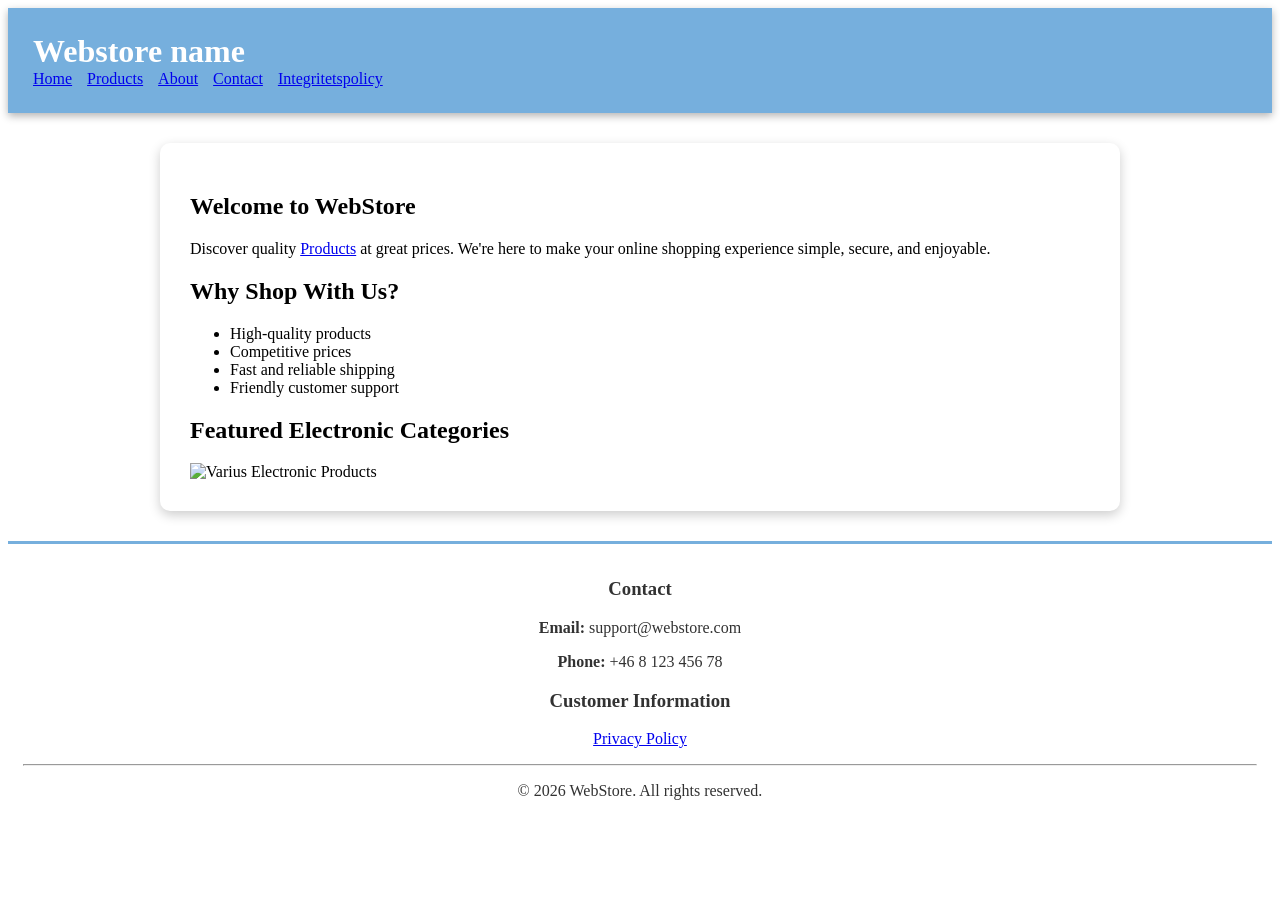
==== index.html @ 53e4aed9 "first commit" ====
<!doctype html>
<html lang="en">
  <head>
    <meta charset="UTF-8" />
    <meta name="viewport" content="width=device-width, initial-scale=1.0" />
    <title>Webstore name</title>
    <link rel="stylesheet" href="style.css" />
  </head>
  <body>
    <header>
      <h1>Webstore name</h1>
      <nav>
        <ul>
          <li><a href="index.html">Home</a></li>
          <li><a href="products.html">Products</a></li>
          <li><a href="about.html">About</a></li>
          <li><a href="contact.html">Contact</a></li>
          <li><a href="privacy-policy.html">Integritetspolicy</a></li>
        </ul>
      </nav>
    </header>
    <main>
      <article>
        <h1>Welcome to WebStore</h1>
        <p>
          Discover quality <a href="products.html">Products</a> at great prices. We're here to make your
          online shopping experience simple, secure, and enjoyable.
        </p>

        <section>
          <h2>Why Shop With Us?</h2>
          <ul>
            <li>High-quality products</li>
            <li>Competitive prices</li>
            <li>Fast and reliable shipping</li>
            <li>Friendly customer support</li>
          </ul>
        </section>

        <section>
          <h2>Featured Electronic Categories</h2>
          <img 
          src="https://images.unsplash.com/photo-1468495244123-6c6c332eeece?w=400&auto=format&fit=crop&q=60&ixlib=rb-4.1.0&ixid=M3wxMjA3fDB8MHxzZWFyY2h8NHx8ZWxlY3Ryb25pYyUyMGRldmljZXN8ZW58MHx8MHx8fDA%3D"
           alt="Varius Electronic Products" />
        </section>
      </article>
    </main>
    <footer>
      <section>
        <h3>Contact</h3>
        <p><strong>Email:</strong> support@webstore.com</p>
        <p><strong>Phone:</strong> +46 8 123 456 78</p>
      </section>

      <section>
        <h3>Customer Information</h3>
        <p><a href="privacy-policy.html">Privacy Policy</a></p>
      </section>

    <hr>

    <p>&copy; 2026 WebStore. All rights reserved.</p>
    </footer>
  </body>
</html>
---- style.css ----
header {
    background-color: rgb(118, 175, 221);
    color: white;
    padding: 25px;
    text-align: left;
    box-shadow: 0 3px 8px rgba(0, 0, 0, 0.3);
}


header h1 {
    margin: 0;
    font-size: 32px;
}

header nav ul {
    list-style-type: none;
    margin: 0;
    padding: 0;
    display: flex;
    gap: 15px;
}

main {
    background-color: white;
    max-width: 900px;
    margin: 30px auto;
    padding: 30px;
    border-radius: 10px;
    box-shadow: 0 4px 12px rgba(0, 0, 0, 0.2);
}

footer {
    background-color: rgb(255, 255, 255);
    color: rgb(50, 50, 50);
    padding: 15px;
    text-align: center;
    margin-top: 30px;
    border-top: 3px solid rgb(118, 175, 221);
}

label {
    display: inline-block;
    width: 100px;
}

img {
    width: 500px;
    max-width: 100%;
}
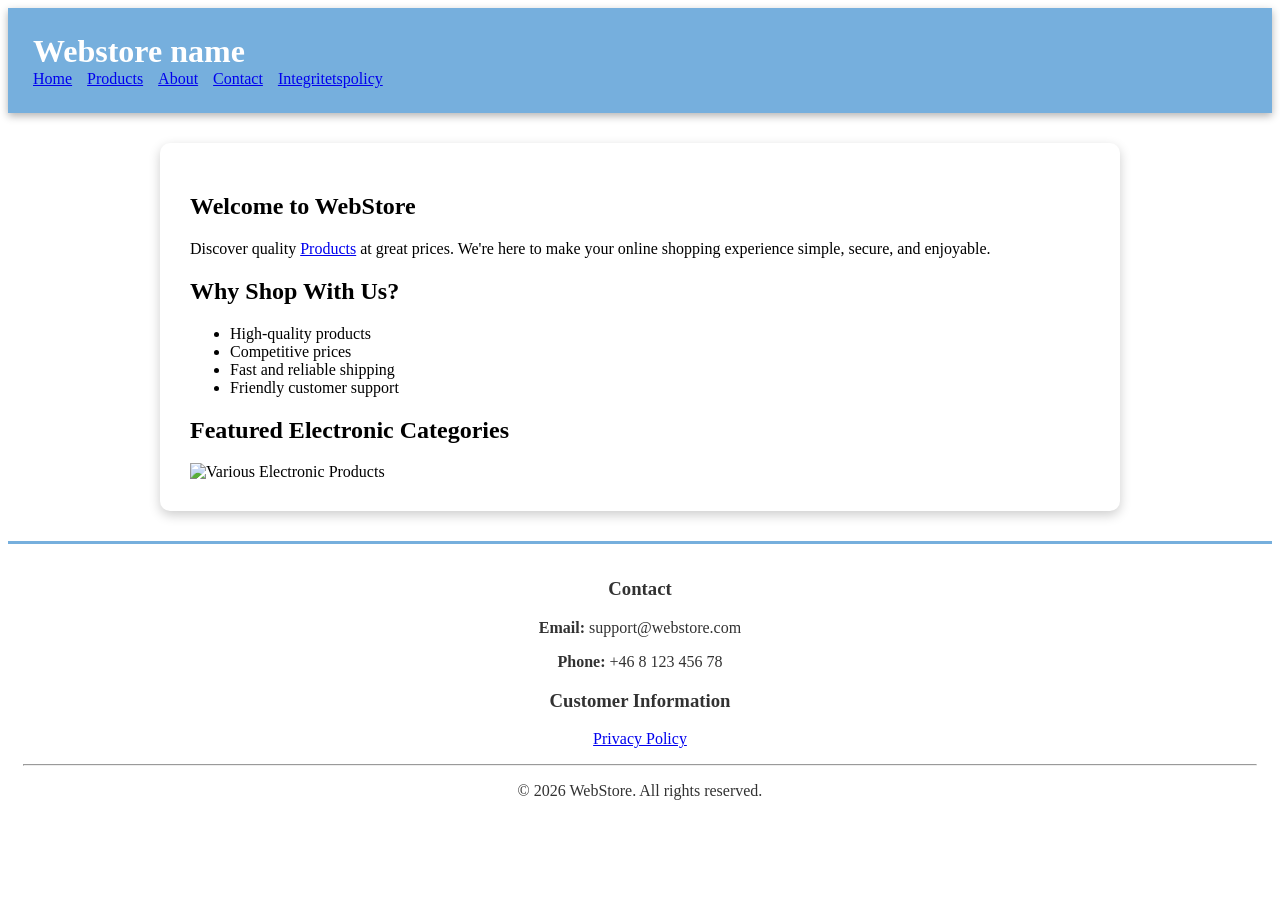
==== commit a31cd87d: "updates" ====
--- a/index.html
+++ b/index.html
@@ -1,5 +1,5 @@
 <!doctype html>
-<html lang="en">
+<html lang="sv">
   <head>
     <meta charset="UTF-8" />
     <meta name="viewport" content="width=device-width, initial-scale=1.0" />
@@ -23,8 +23,9 @@
       <article>
         <h1>Welcome to WebStore</h1>
         <p>
-          Discover quality <a href="products.html">Products</a> at great prices. We're here to make your
-          online shopping experience simple, secure, and enjoyable.
+          Discover quality <a href="products.html">Products</a> at great prices.
+          We're here to make your online shopping experience simple, secure, and
+          enjoyable.
         </p>
 
         <section>
@@ -39,9 +40,10 @@
 
         <section>
           <h2>Featured Electronic Categories</h2>
-          <img 
-          src="https://images.unsplash.com/photo-1468495244123-6c6c332eeece?w=400&auto=format&fit=crop&q=60&ixlib=rb-4.1.0&ixid=M3wxMjA3fDB8MHxzZWFyY2h8NHx8ZWxlY3Ryb25pYyUyMGRldmljZXN8ZW58MHx8MHx8fDA%3D"
-           alt="Varius Electronic Products" />
+          <img
+            src="https://images.unsplash.com/photo-1468495244123-6c6c332eeece?w=400&auto=format&fit=crop&q=60&ixlib=rb-4.1.0&ixid=M3wxMjA3fDB8MHxzZWFyY2h8NHx8ZWxlY3Ryb25pYyUyMGRldmljZXN8ZW58MHx8MHx8fDA%3D"
+            alt="Various Electronic Products"
+          />
         </section>
       </article>
     </main>
@@ -57,9 +59,9 @@
         <p><a href="privacy-policy.html">Privacy Policy</a></p>
       </section>
 
-    <hr>
+      <hr />
 
-    <p>&copy; 2026 WebStore. All rights reserved.</p>
+      <p>&copy; 2026 WebStore. All rights reserved.</p>
     </footer>
   </body>
 </html>
--- a/style.css
+++ b/style.css
@@ -1,49 +1,53 @@
 header {
-    background-color: rgb(118, 175, 221);
-    color: white;
-    padding: 25px;
-    text-align: left;
-    box-shadow: 0 3px 8px rgba(0, 0, 0, 0.3);
+  background-color: rgb(118, 175, 221);
+  color: white;
+  padding: 25px;
+  text-align: left;
+  box-shadow: 0 3px 8px rgba(0, 0, 0, 0.3);
 }
 
-
 header h1 {
-    margin: 0;
-    font-size: 32px;
+  margin: 0;
+  font-size: 32px;
 }
 
 header nav ul {
-    list-style-type: none;
-    margin: 0;
-    padding: 0;
-    display: flex;
-    gap: 15px;
+  list-style-type: none;
+  margin: 0;
+  padding: 0;
+  display: flex;
+  gap: 15px;
 }
 
 main {
-    background-color: white;
-    max-width: 900px;
-    margin: 30px auto;
-    padding: 30px;
-    border-radius: 10px;
-    box-shadow: 0 4px 12px rgba(0, 0, 0, 0.2);
+  background-color: white;
+  max-width: 900px;
+  margin: 30px auto;
+  padding: 30px;
+  border-radius: 10px;
+  box-shadow: 0 4px 12px rgba(0, 0, 0, 0.2);
 }
 
 footer {
-    background-color: rgb(255, 255, 255);
-    color: rgb(50, 50, 50);
-    padding: 15px;
-    text-align: center;
-    margin-top: 30px;
-    border-top: 3px solid rgb(118, 175, 221);
+  background-color: rgb(255, 255, 255);
+  color: rgb(50, 50, 50);
+  padding: 15px;
+  text-align: center;
+  margin-top: 30px;
+  border-top: 3px solid rgb(118, 175, 221);
 }
 
 label {
-    display: inline-block;
-    width: 100px;
+  display: inline-block;
+  width: 100px;
 }
 
 img {
-    width: 500px;
-    max-width: 100%;
-}+  width: 500px;
+  max-width: 100%;
+}
+
+a:hover,
+a:focus {
+  outline: 3px solid #005fcc;
+}
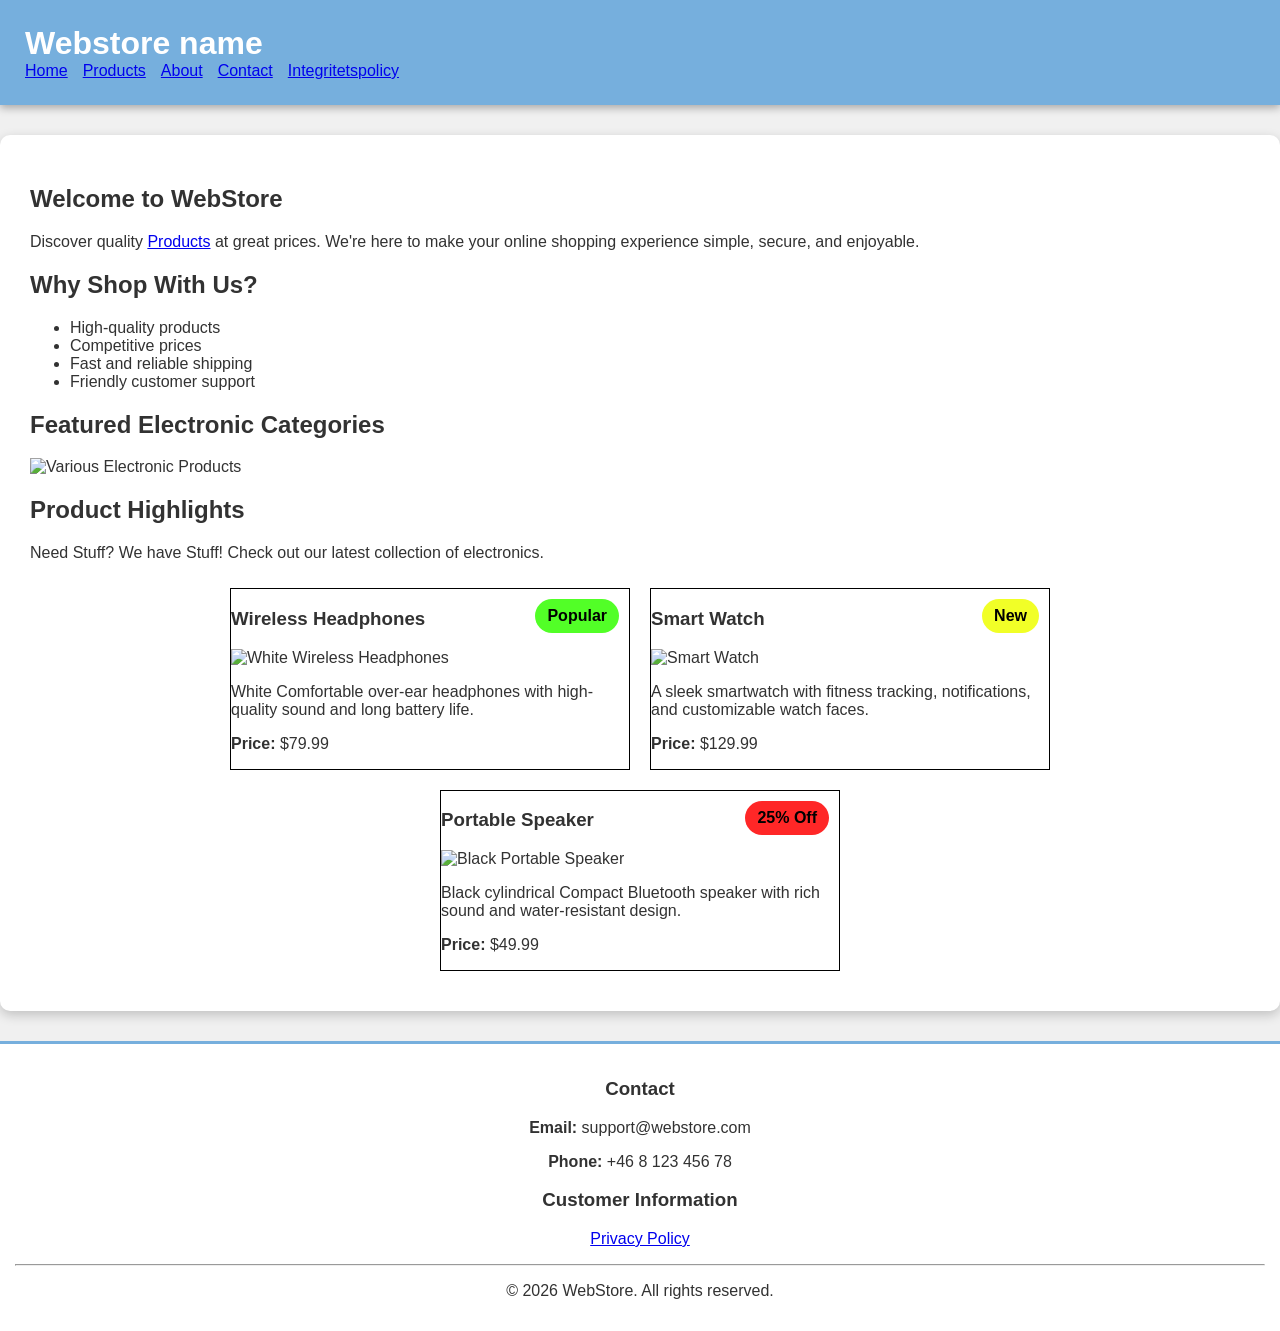
==== commit 106065ee: "making index and products better" ====
--- a/index.html
+++ b/index.html
@@ -45,7 +45,65 @@
             alt="Various Electronic Products"
           />
         </section>
+
+        <section>
+          <h2>Product Highlights</h2>
+          <p>
+            Need Stuff? We have Stuff! Check out our latest collection of electronics.
+          </p>
+
+          <div class="featured-products">
+            <article class="product-card featured-product">
+            <div class="badge popular">Popular</div>
+            <div>
+              <h3>Wireless Headphones</h3>
+              <img
+                src="https://plus.unsplash.com/premium_photo-1679513691474-73102089c117?w=400&auto=format&fit=crop&q=60&ixlib=rb-4.1.0&ixid=M3wxMjA3fDB8MHxzZWFyY2h8MXx8SGVhZHBob25lc3xlbnwwfHwwfHx8MA%3D%3D"
+                alt="White Wireless Headphones"
+              />
+              <p>
+                White Comfortable over-ear headphones with high-quality sound
+                and long battery life.
+              </p>
+              <p><strong>Price:</strong> $79.99</p>
+            </div>
+          </article>
+
+          <article class="product-card featured-product">
+            <div>
+              <div class="badge new">New</div>
+              <h3>Smart Watch</h3>
+              <img
+                src="https://images.unsplash.com/photo-1579586337278-3befd40fd17a?w=400&auto=format&fit=crop&q=60&ixlib=rb-4.1.0&ixid=M3wxMjA3fDB8MHxzZWFyY2h8Mnx8U21hcnQlMjBXYXRjaHxlbnwwfHwwfHx8MA%3D%3D"
+                alt="Smart Watch"
+              />
+              <p>
+                A sleek smartwatch with fitness tracking, notifications, and
+                customizable watch faces.
+              </p>
+              <p><strong>Price:</strong> $129.99</p>
+            </div>
+          </article>
+
+          <article class="product-card featured-product">
+            <div class="badge sale">25% Off</div>
+            <div>
+              <h3>Portable Speaker</h3>
+              <img
+                src="https://images.unsplash.com/photo-1608043152269-423dbba4e7e1?w=400&auto=format&fit=crop&q=60&ixlib=rb-4.1.0&ixid=M3wxMjA3fDB8MHxzZWFyY2h8MXx8UG9ydGFibGUlMjBTcGVha2VyfGVufDB8fDB8fHww"
+                alt="Black Portable Speaker"
+              />
+              <p>
+                Black cylindrical Compact Bluetooth speaker with rich sound and
+                water-resistant design.
+              </p>
+              <p><strong>Price:</strong> $49.99</p>
+            </div>
+          </article>
+          </div>
+        </section>
       </article>
+      
     </main>
     <footer>
       <section>
--- a/style.css
+++ b/style.css
@@ -1,9 +1,16 @@
+* {
+  box-sizing: border-box;
+}
+
 header {
   background-color: rgb(118, 175, 221);
   color: white;
   padding: 25px;
   text-align: left;
   box-shadow: 0 3px 8px rgba(0, 0, 0, 0.3);
+  position: sticky;
+  top: 0;
+  z-index: 1000;
 }
 
 header h1 {
@@ -19,9 +26,18 @@
   gap: 15px;
 }
 
+body {
+  font-family: Arial, sans-serif;
+  background-color: rgb(240, 240, 240);
+  color: rgb(50, 50, 50);
+  margin: 0;
+  padding: 0;
+}
+
 main {
   background-color: white;
-  max-width: 900px;
+  width: 1700px;
+  max-width: 100%;
   margin: 30px auto;
   padding: 30px;
   border-radius: 10px;
@@ -42,12 +58,65 @@
   width: 100px;
 }
 
+.product-list {
+  display: flex;
+  flex-wrap: wrap;
+}
+
+.product-card {
+  position: relative;
+  display: inline-block;
+  width: 300px;
+  max-width: 100%;
+  border: 1px solid #000000;
+  margin: 10px;
+}
+
 img {
   width: 500px;
+  height: 200px;
+  object-fit: cover;
   max-width: 100%;
 }
 
 a:hover,
-a:focus {
+a:focus,
+a:focus-visible {
   outline: 3px solid #005fcc;
 }
+
+.badge {
+position: absolute;
+  top: 10px;
+  right: 10px;
+  padding: 8px 12px;
+  border-radius: 20px;
+  text-align: center;
+  font-weight: bold;
+}
+
+.sale {
+  background-color: rgb(255, 39, 39);
+  color: rgb(0, 0, 0);
+}
+
+.new {
+  background-color: rgb(241, 255, 39);
+  color: rgb(0, 0, 0);
+}
+
+.popular {
+  background-color: rgb(82, 255, 39);
+  color: rgb(0, 0, 0);
+}
+
+.featured-products {
+  display: flex;
+  flex-wrap: wrap;
+  justify-content: center;
+}
+
+.featured-product {
+  width: 400px;
+  max-width: 80%;
+}
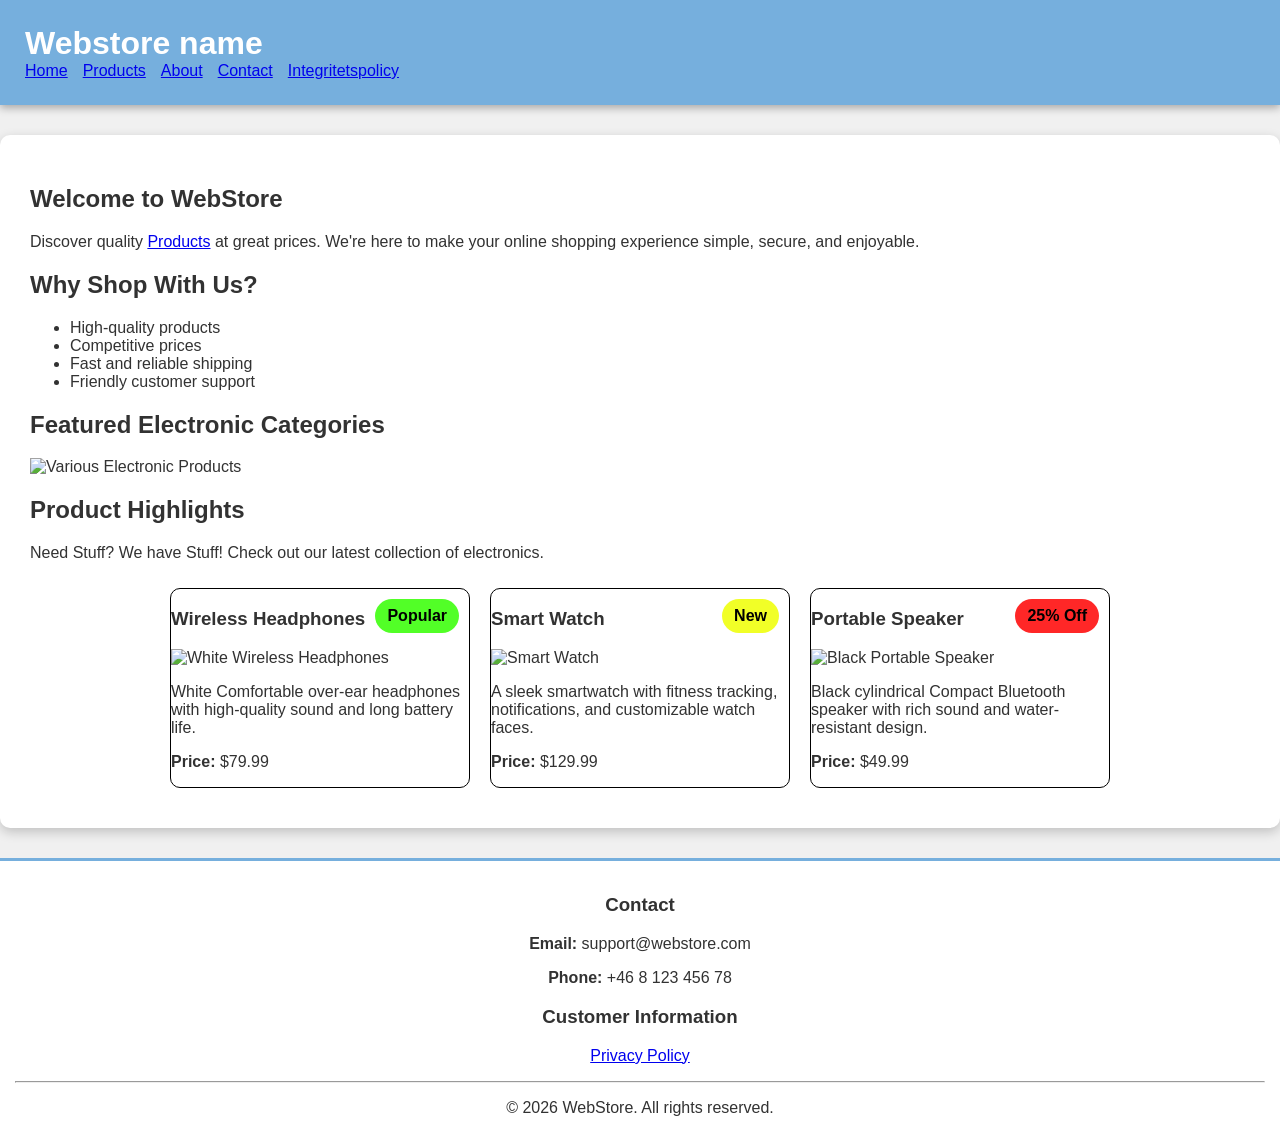
==== commit 3f708ace: "making it look good" ====
--- a/index.html
+++ b/index.html
@@ -49,61 +49,61 @@
         <section>
           <h2>Product Highlights</h2>
           <p>
-            Need Stuff? We have Stuff! Check out our latest collection of electronics.
+            Need Stuff? We have Stuff! Check out our latest collection of
+            electronics.
           </p>
 
           <div class="featured-products">
             <article class="product-card featured-product">
-            <div class="badge popular">Popular</div>
-            <div>
-              <h3>Wireless Headphones</h3>
-              <img
-                src="https://plus.unsplash.com/premium_photo-1679513691474-73102089c117?w=400&auto=format&fit=crop&q=60&ixlib=rb-4.1.0&ixid=M3wxMjA3fDB8MHxzZWFyY2h8MXx8SGVhZHBob25lc3xlbnwwfHwwfHx8MA%3D%3D"
-                alt="White Wireless Headphones"
-              />
-              <p>
-                White Comfortable over-ear headphones with high-quality sound
-                and long battery life.
-              </p>
-              <p><strong>Price:</strong> $79.99</p>
-            </div>
-          </article>
+              <div class="badge popular">Popular</div>
+              <div>
+                <h3>Wireless Headphones</h3>
+                <img
+                  src="https://plus.unsplash.com/premium_photo-1679513691474-73102089c117?w=400&auto=format&fit=crop&q=60&ixlib=rb-4.1.0&ixid=M3wxMjA3fDB8MHxzZWFyY2h8MXx8SGVhZHBob25lc3xlbnwwfHwwfHx8MA%3D%3D"
+                  alt="White Wireless Headphones"
+                />
+                <p>
+                  White Comfortable over-ear headphones with high-quality sound
+                  and long battery life.
+                </p>
+                <p><strong>Price:</strong> $79.99</p>
+              </div>
+            </article>
 
-          <article class="product-card featured-product">
-            <div>
-              <div class="badge new">New</div>
-              <h3>Smart Watch</h3>
-              <img
-                src="https://images.unsplash.com/photo-1579586337278-3befd40fd17a?w=400&auto=format&fit=crop&q=60&ixlib=rb-4.1.0&ixid=M3wxMjA3fDB8MHxzZWFyY2h8Mnx8U21hcnQlMjBXYXRjaHxlbnwwfHwwfHx8MA%3D%3D"
-                alt="Smart Watch"
-              />
-              <p>
-                A sleek smartwatch with fitness tracking, notifications, and
-                customizable watch faces.
-              </p>
-              <p><strong>Price:</strong> $129.99</p>
-            </div>
-          </article>
+            <article class="product-card featured-product">
+              <div>
+                <div class="badge new">New</div>
+                <h3>Smart Watch</h3>
+                <img
+                  src="https://images.unsplash.com/photo-1579586337278-3befd40fd17a?w=400&auto=format&fit=crop&q=60&ixlib=rb-4.1.0&ixid=M3wxMjA3fDB8MHxzZWFyY2h8Mnx8U21hcnQlMjBXYXRjaHxlbnwwfHwwfHx8MA%3D%3D"
+                  alt="Smart Watch"
+                />
+                <p>
+                  A sleek smartwatch with fitness tracking, notifications, and
+                  customizable watch faces.
+                </p>
+                <p><strong>Price:</strong> $129.99</p>
+              </div>
+            </article>
 
-          <article class="product-card featured-product">
-            <div class="badge sale">25% Off</div>
-            <div>
-              <h3>Portable Speaker</h3>
-              <img
-                src="https://images.unsplash.com/photo-1608043152269-423dbba4e7e1?w=400&auto=format&fit=crop&q=60&ixlib=rb-4.1.0&ixid=M3wxMjA3fDB8MHxzZWFyY2h8MXx8UG9ydGFibGUlMjBTcGVha2VyfGVufDB8fDB8fHww"
-                alt="Black Portable Speaker"
-              />
-              <p>
-                Black cylindrical Compact Bluetooth speaker with rich sound and
-                water-resistant design.
-              </p>
-              <p><strong>Price:</strong> $49.99</p>
-            </div>
-          </article>
+            <article class="product-card featured-product">
+              <div class="badge sale">25% Off</div>
+              <div>
+                <h3>Portable Speaker</h3>
+                <img
+                  src="https://images.unsplash.com/photo-1608043152269-423dbba4e7e1?w=400&auto=format&fit=crop&q=60&ixlib=rb-4.1.0&ixid=M3wxMjA3fDB8MHxzZWFyY2h8MXx8UG9ydGFibGUlMjBTcGVha2VyfGVufDB8fDB8fHww"
+                  alt="Black Portable Speaker"
+                />
+                <p>
+                  Black cylindrical Compact Bluetooth speaker with rich sound
+                  and water-resistant design.
+                </p>
+                <p><strong>Price:</strong> $49.99</p>
+              </div>
+            </article>
           </div>
         </section>
       </article>
-      
     </main>
     <footer>
       <section>
--- a/style.css
+++ b/style.css
@@ -70,6 +70,7 @@
   max-width: 100%;
   border: 1px solid #000000;
   margin: 10px;
+  border-radius: 10px;
 }
 
 img {
@@ -86,7 +87,7 @@
 }
 
 .badge {
-position: absolute;
+  position: absolute;
   top: 10px;
   right: 10px;
   padding: 8px 12px;
@@ -116,7 +117,9 @@
   justify-content: center;
 }
 
-.featured-product {
-  width: 400px;
-  max-width: 80%;
-}+@media (max-width: 600px) {
+  .featured-product {
+    width: 400px;
+    max-width: 80%;
+  }
+}
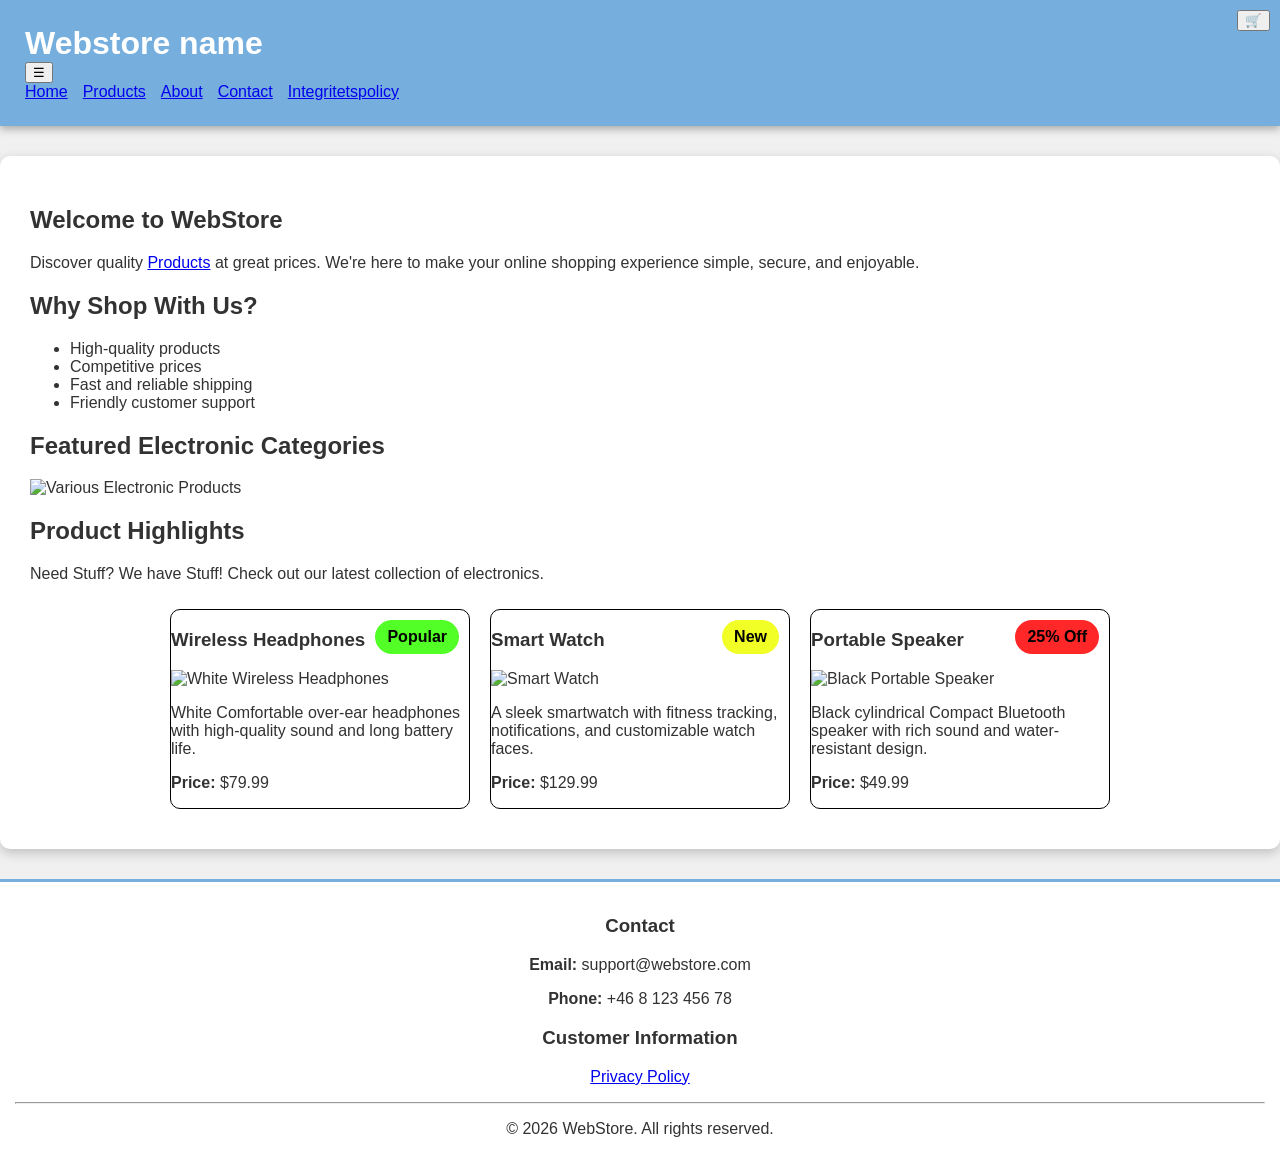
==== commit 6981fa1b: "making shopping cart" ====
--- a/index.html
+++ b/index.html
@@ -5,10 +5,14 @@
     <meta name="viewport" content="width=device-width, initial-scale=1.0" />
     <title>Webstore name</title>
     <link rel="stylesheet" href="style.css" />
+    <script src="app.js" defer></script>
   </head>
   <body>
     <header>
       <h1>Webstore name</h1>
+      <button class="menu-toggle" aria-label="Toggle navigation menu">
+        ☰
+      </button>
       <nav>
         <ul>
           <li><a href="index.html">Home</a></li>
@@ -18,6 +22,11 @@
           <li><a href="privacy-policy.html">Integritetspolicy</a></li>
         </ul>
       </nav>
+      <button class="cart-toggle" aria-label="Toggle shopping cart">🛒</button>
+      <aside id="shopping-cart" class="cart hidden">
+        <h2>Shopping Cart</h2>
+        <ul id="cart-items"></ul>
+      </aside>
     </header>
     <main>
       <article>
--- a/style.css
+++ b/style.css
@@ -123,3 +123,74 @@
     max-width: 80%;
   }
 }
+
+.buy-btn {
+  position: absolute;
+  bottom: 10px;
+  right: 10px;
+  background-color: rgb(118, 175, 221);
+  color: white;
+  border: none;
+  padding: 10px 20px;
+  border-radius: 5px;
+  cursor: pointer;
+  font-size: 16px;
+}
+
+.buy-btn:hover {
+  background-color: rgb(100, 150, 200);
+}
+
+.hidden {
+  display: none;
+}
+
+.cart-toggle {
+  position: absolute;
+  top: 10px;
+  right: 10px;
+  cursor: pointer;
+}
+
+.cart-toggle:hover {
+  background-color: lightgray;
+}
+
+.cart {
+  position: fixed;
+  top: 70px;
+  right: 20px;
+  width: 300px;
+  padding: 20px;
+  background: white;
+  color: #000;
+  border: 1px solid #ccc;
+  border-radius: 10px;
+  box-shadow: 0 4px 12px rgba(0, 0, 0, 0.2);
+}
+
+.cart-item {
+  display: flex;
+  justify-content: space-between;
+  align-items: center;
+  margin: 12px 0;
+}
+
+.quantity-controls {
+  display: flex;
+  align-items: center;
+  gap: 10px;
+}
+
+.quantity-controls button {
+  width: 28px;
+  height: 28px;
+  border: 1px solid #ccc;
+  background: white;
+  cursor: pointer;
+  border-radius: 4px;
+}
+
+.quantity-controls button:hover {
+  background: #eee;
+}
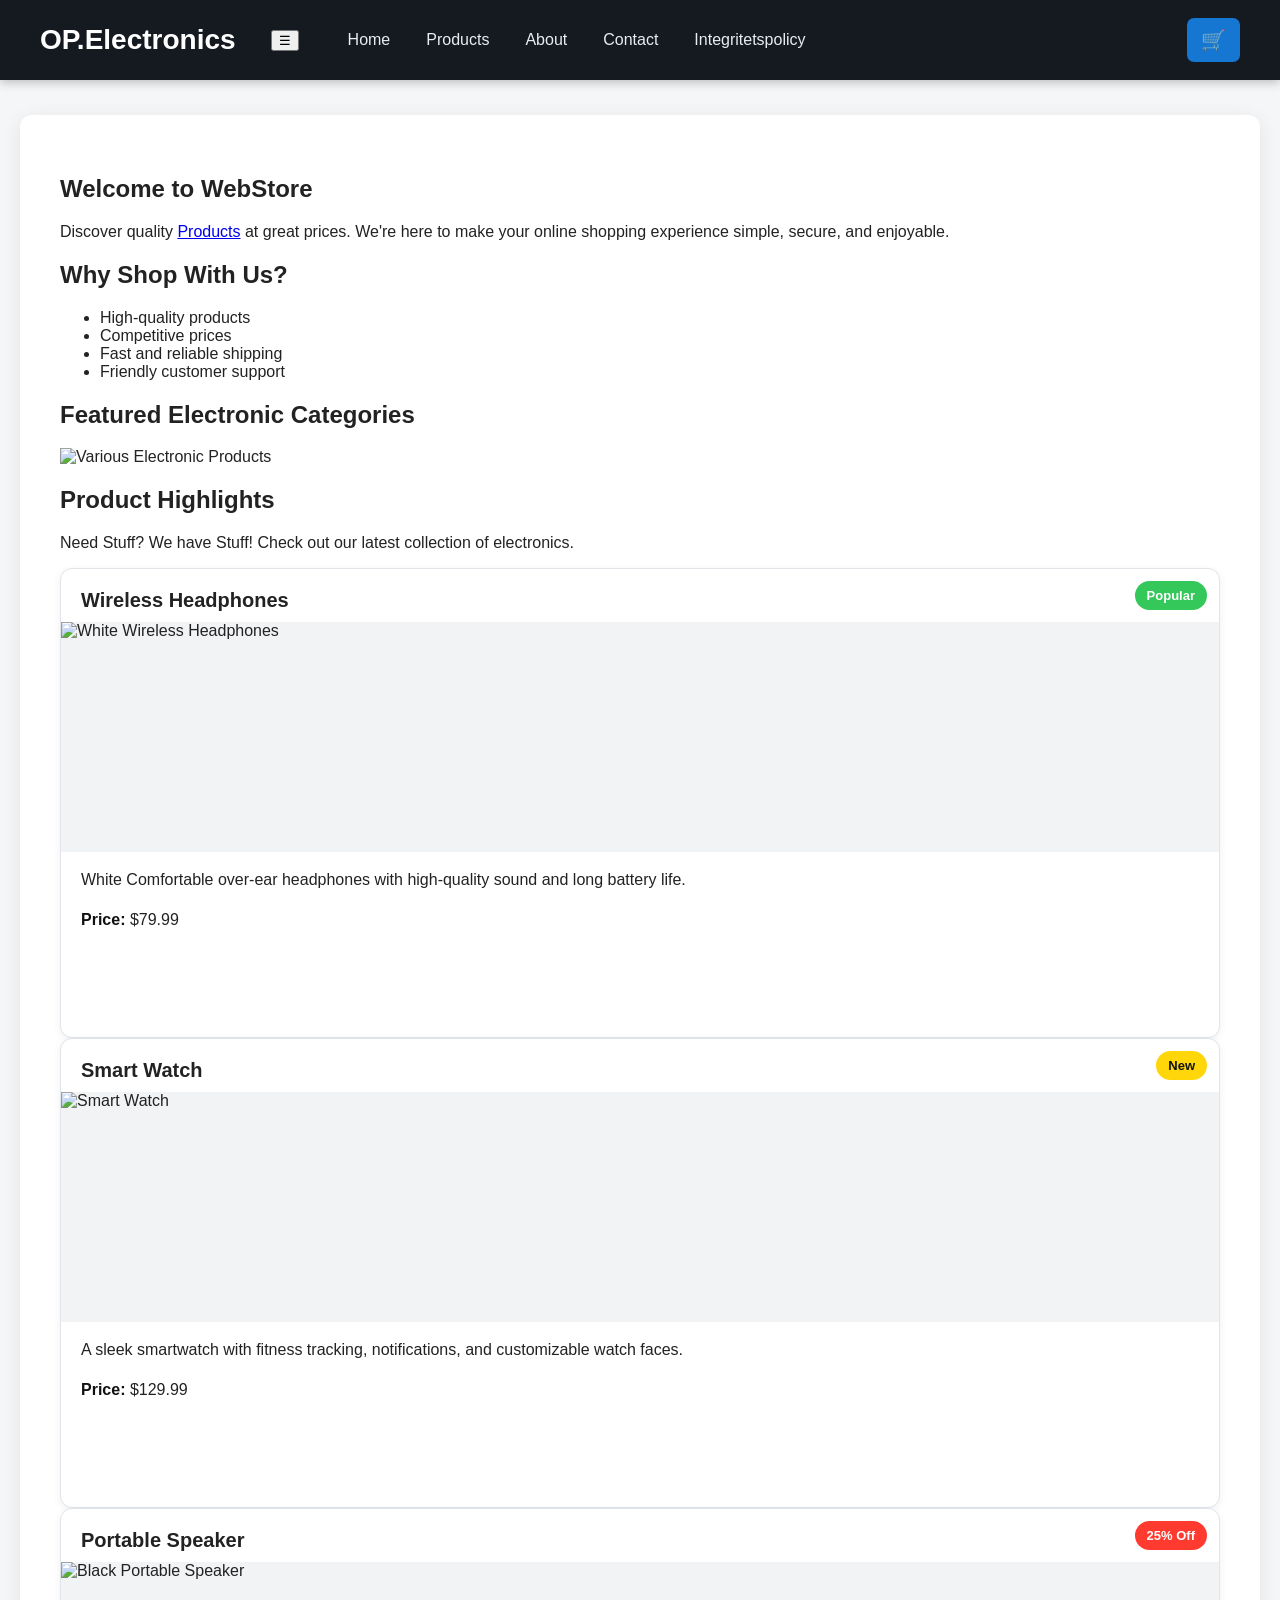
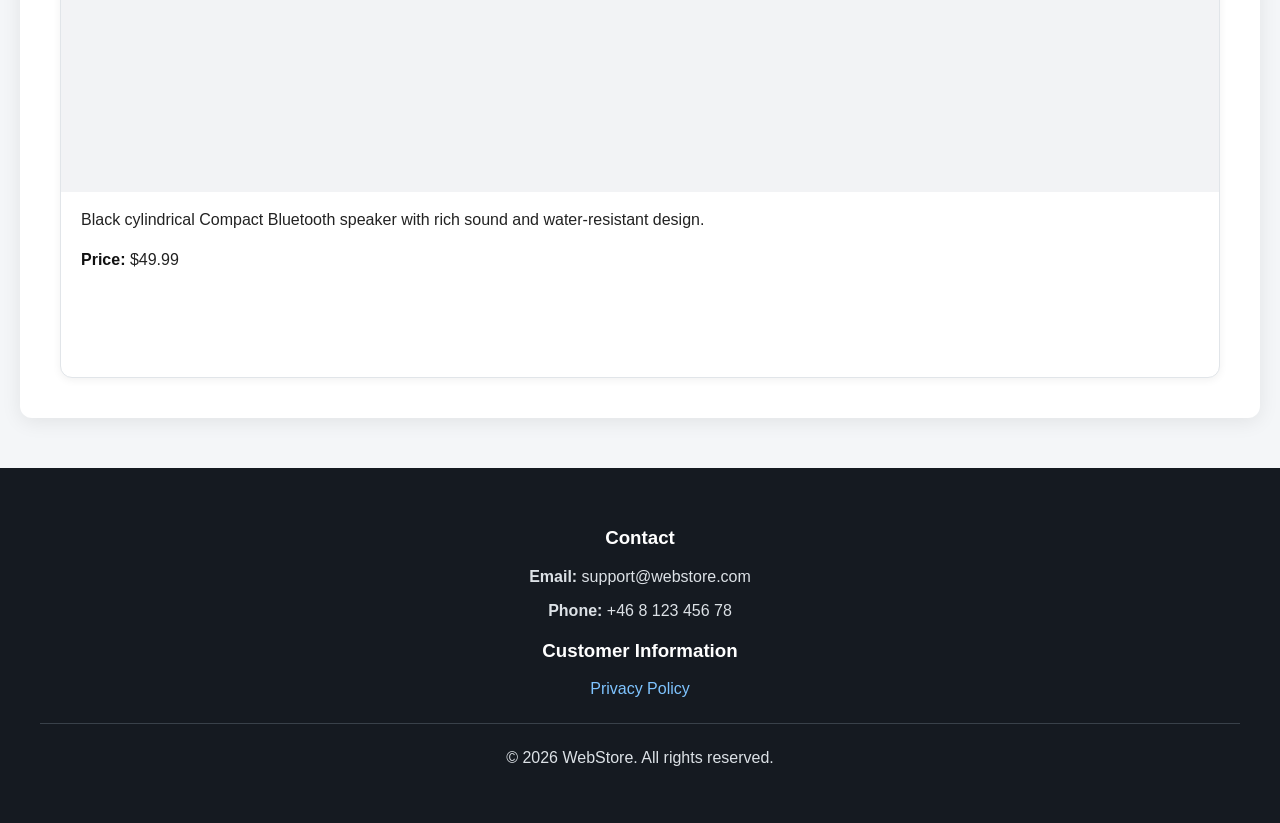
==== commit 5fc92186: "new store name" ====
--- a/index.html
+++ b/index.html
@@ -9,7 +9,7 @@
   </head>
   <body>
     <header>
-      <h1>Webstore name</h1>
+      <h1>OP.Electronics</h1>
       <button class="menu-toggle" aria-label="Toggle navigation menu">
         ☰
       </button>
--- a/style.css
+++ b/style.css
@@ -1,196 +1,533 @@
+/* =========================
+   Global
+========================= */
+
 * {
-  box-sizing: border-box;
-}
+    box-sizing: border-box;
+}
+
+body {
+    font-family: Arial, Helvetica, sans-serif;
+    background-color: #f4f6f8;
+    color: #222;
+    margin: 0;
+    padding: 0;
+}
+
+
+/* =========================
+   Header
+========================= */
 
 header {
-  background-color: rgb(118, 175, 221);
-  color: white;
-  padding: 25px;
-  text-align: left;
-  box-shadow: 0 3px 8px rgba(0, 0, 0, 0.3);
-  position: sticky;
-  top: 0;
-  z-index: 1000;
+    background-color: #151a21;
+    color: white;
+    padding: 18px 40px;
+    box-shadow: 0 2px 10px rgba(0, 0, 0, 0.25);
+
+    position: sticky;
+    top: 0;
+    z-index: 1000;
+
+    display: flex;
+    align-items: center;
+    gap: 35px;
 }
 
 header h1 {
-  margin: 0;
-  font-size: 32px;
+    margin: 0;
+    font-size: 28px;
+    white-space: nowrap;
+}
+
+
+/* Navigation */
+
+header nav {
+    flex: 1;
 }
 
 header nav ul {
-  list-style-type: none;
-  margin: 0;
-  padding: 0;
-  display: flex;
-  gap: 15px;
-}
-
-body {
-  font-family: Arial, sans-serif;
-  background-color: rgb(240, 240, 240);
-  color: rgb(50, 50, 50);
-  margin: 0;
-  padding: 0;
-}
+    list-style: none;
+    margin: 0;
+    padding: 0;
+
+    display: flex;
+    align-items: center;
+    gap: 8px;
+}
+
+header nav a {
+    display: block;
+    color: #e8edf2;
+    text-decoration: none;
+
+    padding: 10px 14px;
+    border-radius: 6px;
+
+    transition:
+        background-color 0.2s ease,
+        color 0.2s ease;
+}
+
+header nav a:hover {
+    background-color: #2b333d;
+    color: white;
+}
+
+header nav a:focus,
+header nav a:focus-visible {
+    outline: 3px solid #5dade2;
+    outline-offset: 2px;
+}
+
+
+/* =========================
+   Main
+========================= */
 
 main {
-  background-color: white;
-  width: 1700px;
-  max-width: 100%;
-  margin: 30px auto;
-  padding: 30px;
-  border-radius: 10px;
-  box-shadow: 0 4px 12px rgba(0, 0, 0, 0.2);
-}
+    background-color: white;
+
+    width: 1700px;
+    max-width: calc(100% - 40px);
+
+    margin: 35px auto;
+    padding: 40px;
+
+    border-radius: 12px;
+
+    box-shadow: 0 4px 20px rgba(0, 0, 0, 0.08);
+}
+
+main > h1 {
+    margin-top: 0;
+    font-size: 32px;
+}
+
+.products-section h2 {
+    margin-top: 35px;
+    margin-bottom: 10px;
+}
+
+.products-section hr {
+    border: 0;
+    border-top: 1px solid #ddd;
+    margin-bottom: 25px;
+}
+
+
+/* =========================
+   Product List
+========================= */
+
+.product-list {
+    display: grid;
+
+    grid-template-columns: repeat(
+        auto-fit,
+        minmax(260px, 1fr)
+    );
+
+    gap: 24px;
+}
+
+
+/* =========================
+   Product Card
+========================= */
+
+.product-card {
+    position: relative;
+
+    display: flex;
+    flex-direction: column;
+
+    min-height: 470px;
+
+    border: 1px solid #e1e5e9;
+    border-radius: 12px;
+
+    background-color: white;
+
+    overflow: hidden;
+
+    box-shadow: 0 2px 8px rgba(0, 0, 0, 0.06);
+
+    transition:
+        transform 0.2s ease,
+        box-shadow 0.2s ease;
+}
+
+.product-card:hover {
+    transform: translateY(-4px);
+
+    box-shadow:
+        0 8px 24px rgba(0, 0, 0, 0.12);
+}
+
+
+/* Product image */
+
+.product-card img {
+    display: block;
+
+    width: 100%;
+    height: 230px;
+
+    object-fit: cover;
+
+    background-color: #f2f3f5;
+}
+
+
+/* Product content */
+
+.product-card h3,
+.product-card p {
+    margin-left: 20px;
+    margin-right: 20px;
+}
+
+.product-card h3 {
+    margin-top: 20px;
+    margin-bottom: 10px;
+
+    font-size: 20px;
+}
+
+.product-card p {
+    line-height: 1.5;
+}
+
+.product-card p strong {
+    color: #111;
+}
+
+
+/* =========================
+   Badges
+========================= */
+
+.badge {
+    position: absolute;
+
+    top: 12px;
+    right: 12px;
+
+    padding: 7px 12px;
+
+    border-radius: 20px;
+
+    font-size: 13px;
+    font-weight: bold;
+
+    z-index: 2;
+}
+
+.sale {
+    background-color: #ff3b30;
+    color: white;
+}
+
+.new {
+    background-color: #ffd60a;
+    color: #111;
+}
+
+.popular {
+    background-color: #34c759;
+    color: white;
+}
+
+
+/* =========================
+   Buy Button
+========================= */
+
+.buy-btn {
+    margin: auto 20px 20px;
+
+    width: calc(100% - 40px);
+
+    background-color: #1677d2;
+    color: white;
+
+    border: none;
+    border-radius: 7px;
+
+    padding: 12px 20px;
+
+    cursor: pointer;
+
+    font-size: 16px;
+    font-weight: bold;
+
+    transition:
+        background-color 0.2s ease,
+        transform 0.1s ease;
+}
+
+.buy-btn:hover {
+    background-color: #0d5eac;
+}
+
+.buy-btn:active {
+    transform: scale(0.98);
+}
+
+.buy-btn:focus,
+.buy-btn:focus-visible {
+    outline: 3px solid #7fc4ff;
+    outline-offset: 2px;
+}
+
+
+/* =========================
+   Shopping Cart Button
+========================= */
+
+.cart-toggle {
+    position: relative;
+
+    background-color: #1677d2;
+    color: white;
+
+    border: none;
+    border-radius: 7px;
+
+    padding: 10px 14px;
+
+    font-size: 20px;
+
+    cursor: pointer;
+
+    transition: background-color 0.2s ease;
+}
+
+.cart-toggle:hover {
+    background-color: #0d5eac;
+}
+
+.cart-toggle:focus,
+.cart-toggle:focus-visible {
+    outline: 3px solid #7fc4ff;
+    outline-offset: 2px;
+}
+
+
+/* =========================
+   Shopping Cart
+========================= */
+
+.hidden {
+    display: none;
+}
+
+.cart {
+    position: fixed;
+
+    top: 85px;
+    right: 25px;
+
+    width: 360px;
+    max-width: calc(100% - 30px);
+
+    padding: 25px;
+
+    background-color: white;
+    color: #222;
+
+    border: 1px solid #ddd;
+    border-radius: 12px;
+
+    box-shadow:
+        0 12px 35px rgba(0, 0, 0, 0.2);
+
+    z-index: 2000;
+}
+
+.cart h2 {
+    margin-top: 0;
+
+    padding-bottom: 15px;
+
+    border-bottom: 1px solid #ddd;
+}
+
+.cart ul {
+    margin: 0;
+    padding: 0;
+
+    list-style: none;
+}
+
+
+/* =========================
+   Cart Items
+========================= */
+
+.cart-item {
+    display: flex;
+
+    justify-content: space-between;
+    align-items: center;
+
+    gap: 15px;
+
+    padding: 12px 0;
+
+    border-bottom: 1px solid #eee;
+}
+
+.quantity-controls {
+    display: flex;
+    align-items: center;
+
+    gap: 8px;
+}
+
+.quantity-controls button {
+    width: 30px;
+    height: 30px;
+
+    border: 1px solid #ccc;
+    border-radius: 5px;
+
+    background-color: white;
+
+    cursor: pointer;
+
+    font-size: 16px;
+}
+
+.quantity-controls button:hover {
+    background-color: #f0f2f4;
+}
+
+.quantity-controls button:focus,
+.quantity-controls button:focus-visible {
+    outline: 2px solid #1677d2;
+    outline-offset: 2px;
+}
+
+
+/* =========================
+   Footer
+========================= */
 
 footer {
-  background-color: rgb(255, 255, 255);
-  color: rgb(50, 50, 50);
-  padding: 15px;
-  text-align: center;
-  margin-top: 30px;
-  border-top: 3px solid rgb(118, 175, 221);
-}
-
-label {
-  display: inline-block;
-  width: 100px;
-}
-
-.product-list {
-  display: flex;
-  flex-wrap: wrap;
-}
-
-.product-card {
-  position: relative;
-  display: inline-block;
-  width: 300px;
-  max-width: 100%;
-  border: 1px solid #000000;
-  margin: 10px;
-  border-radius: 10px;
-}
+    background-color: #151a21;
+    color: #dce1e6;
+
+    padding: 40px;
+
+    margin-top: 50px;
+
+    text-align: center;
+}
+
+footer section {
+    margin-bottom: 20px;
+}
+
+footer h3 {
+    color: white;
+}
+
+footer a {
+    color: #7fc4ff;
+    text-decoration: none;
+}
+
+footer a:hover {
+    text-decoration: underline;
+}
+
+footer hr {
+    border: 0;
+    border-top: 1px solid #39414a;
+
+    margin: 25px 0;
+}
+
+
+/* =========================
+   Images
+========================= */
 
 img {
-  width: 500px;
-  height: 200px;
-  object-fit: cover;
-  max-width: 100%;
-}
-
-a:hover,
-a:focus,
-a:focus-visible {
-  outline: 3px solid #005fcc;
-}
-
-.badge {
-  position: absolute;
-  top: 10px;
-  right: 10px;
-  padding: 8px 12px;
-  border-radius: 20px;
-  text-align: center;
-  font-weight: bold;
-}
-
-.sale {
-  background-color: rgb(255, 39, 39);
-  color: rgb(0, 0, 0);
-}
-
-.new {
-  background-color: rgb(241, 255, 39);
-  color: rgb(0, 0, 0);
-}
-
-.popular {
-  background-color: rgb(82, 255, 39);
-  color: rgb(0, 0, 0);
-}
-
-.featured-products {
-  display: flex;
-  flex-wrap: wrap;
-  justify-content: center;
-}
-
-@media (max-width: 600px) {
-  .featured-product {
-    width: 400px;
-    max-width: 80%;
-  }
-}
-
-.buy-btn {
-  position: absolute;
-  bottom: 10px;
-  right: 10px;
-  background-color: rgb(118, 175, 221);
-  color: white;
-  border: none;
-  padding: 10px 20px;
-  border-radius: 5px;
-  cursor: pointer;
-  font-size: 16px;
-}
-
-.buy-btn:hover {
-  background-color: rgb(100, 150, 200);
-}
-
-.hidden {
-  display: none;
-}
-
-.cart-toggle {
-  position: absolute;
-  top: 10px;
-  right: 10px;
-  cursor: pointer;
-}
-
-.cart-toggle:hover {
-  background-color: lightgray;
-}
-
-.cart {
-  position: fixed;
-  top: 70px;
-  right: 20px;
-  width: 300px;
-  padding: 20px;
-  background: white;
-  color: #000;
-  border: 1px solid #ccc;
-  border-radius: 10px;
-  box-shadow: 0 4px 12px rgba(0, 0, 0, 0.2);
-}
-
-.cart-item {
-  display: flex;
-  justify-content: space-between;
-  align-items: center;
-  margin: 12px 0;
-}
-
-.quantity-controls {
-  display: flex;
-  align-items: center;
-  gap: 10px;
-}
-
-.quantity-controls button {
-  width: 28px;
-  height: 28px;
-  border: 1px solid #ccc;
-  background: white;
-  cursor: pointer;
-  border-radius: 4px;
-}
-
-.quantity-controls button:hover {
-  background: #eee;
-}
+    max-width: 100%;
+}
+
+
+/* =========================
+   Mobile
+========================= */
+
+@media (max-width: 800px) {
+
+    header {
+        padding: 15px 20px;
+
+        flex-wrap: wrap;
+        gap: 15px;
+    }
+
+    header h1 {
+        font-size: 24px;
+    }
+
+    header nav {
+        width: 100%;
+        order: 3;
+    }
+
+    header nav ul {
+        flex-wrap: wrap;
+    }
+
+    main {
+        max-width: calc(100% - 20px);
+        padding: 25px;
+        margin: 20px auto;
+    }
+
+    .product-list {
+        grid-template-columns: 1fr;
+    }
+
+    .cart {
+        right: 15px;
+        top: 75px;
+    }
+}
+
+
+/* =========================
+   Small phones
+========================= */
+
+@media (max-width: 500px) {
+
+    header nav ul {
+        flex-direction: column;
+        align-items: stretch;
+    }
+
+    header nav a {
+        text-align: center;
+    }
+
+    .product-card {
+        min-height: 450px;
+    }
+
+    .product-card img {
+        height: 200px;
+    }
+
+    footer {
+        padding: 30px 20px;
+    }
+}
